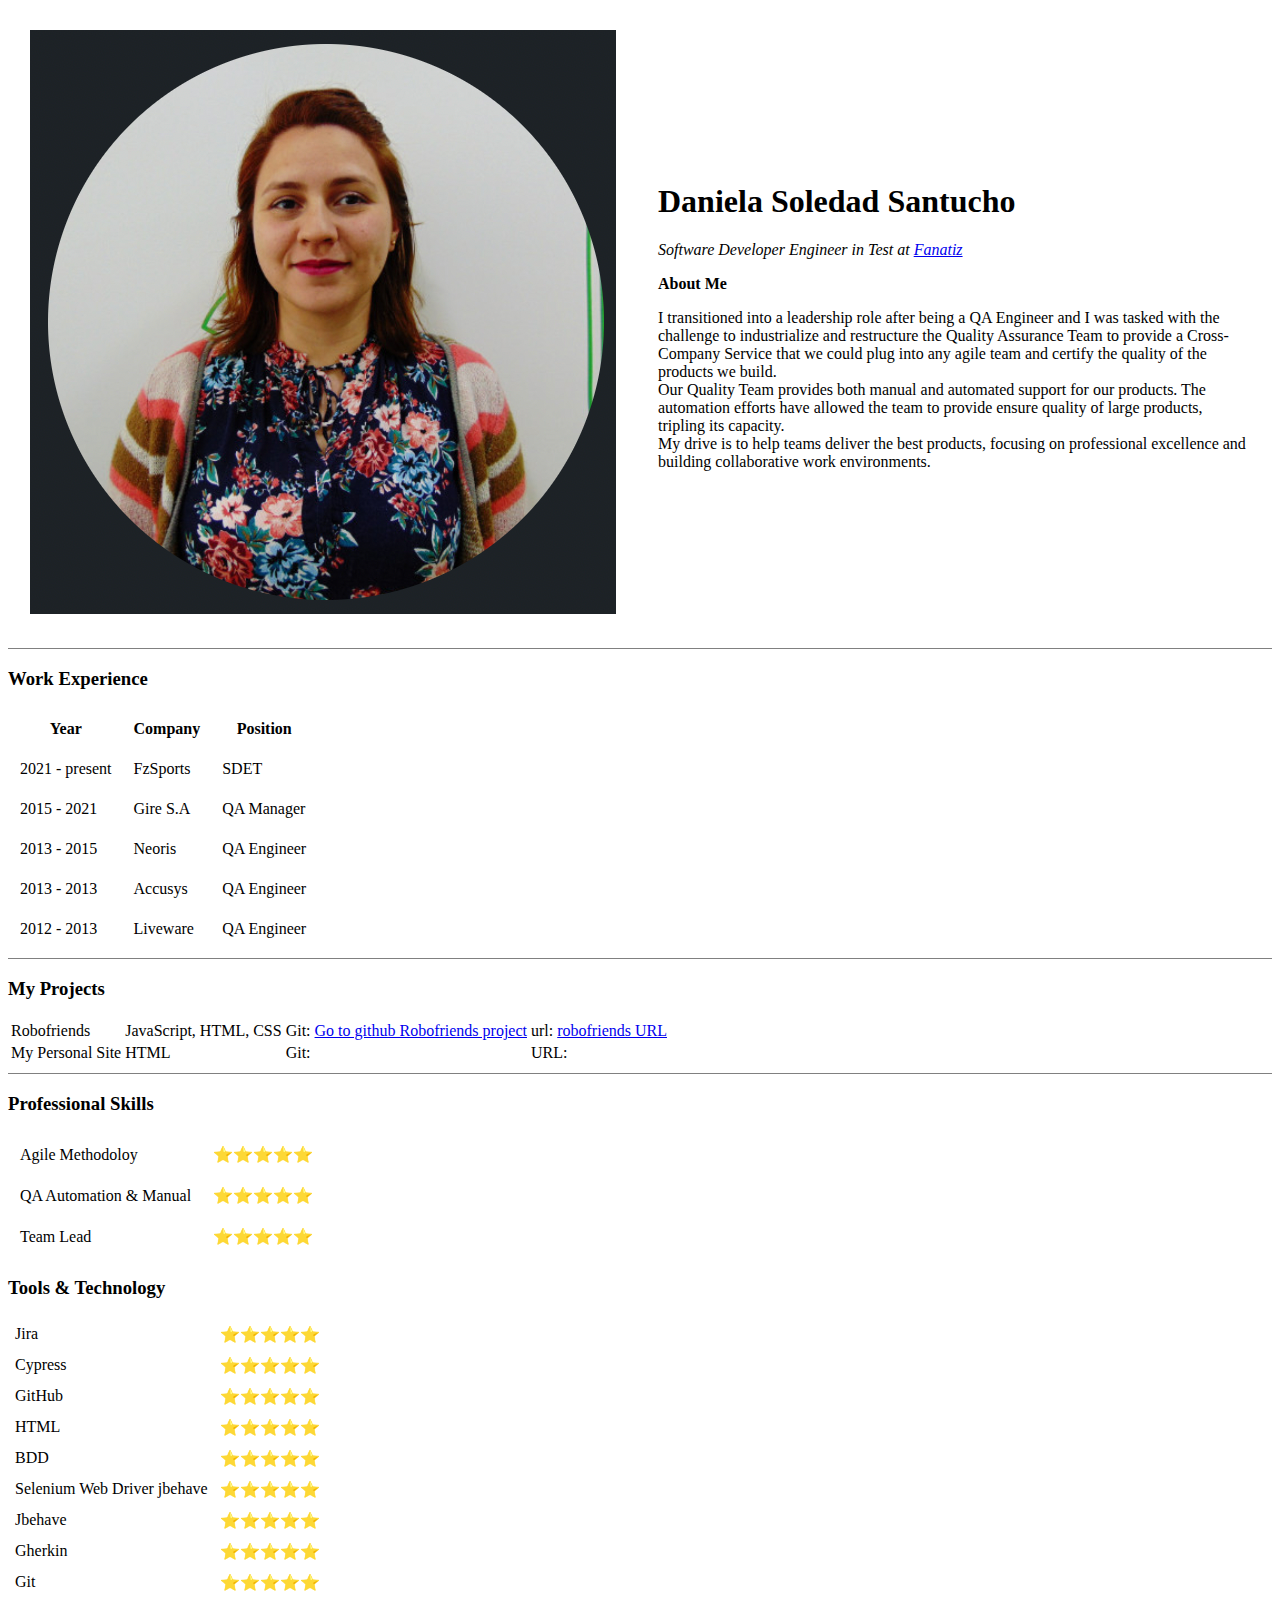
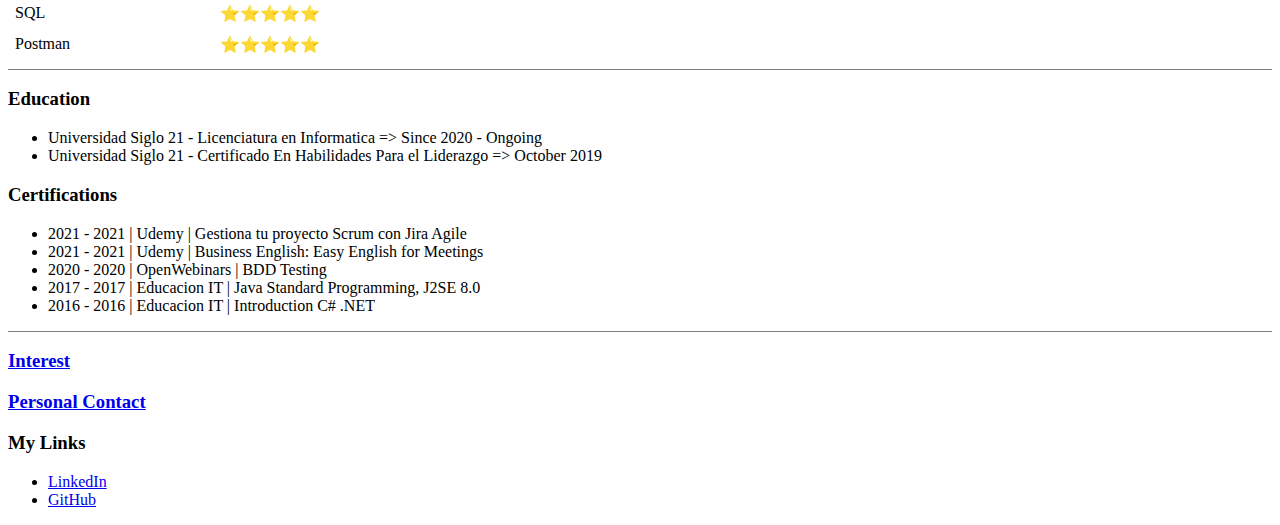
==== index.html @ 1ae699d0 "add inicial cv website files" ====
<!DOCTYPE html>
<html lang="en" dir="ltr">
<!-- this tells to the browser that everithing in between is going to be HTML code-->

<head>
  <meta charset="utf-8"> <!-- utf8 have all the simbols that you could posible use in lenguage -->
  <!--Define keywords for search engines: -->
  <meta name="keywords" content="CV, Developer, Santucho">
  <!-- Define a description of your web page: -->
  <meta name="description" content="Daniela Santucho CV">
  <!-- Define the author of a page: -->
  <meta name="author" content="Daniela Santucho">
  <!-- Setting the viewport to make your website look good on all devices: -->
  <meta name="viewport" content="width=device-width, initial-scale=1.0">

  <title> 👩🏼‍💻 Daniela Santucho CV </title>
</head>

<body>
  <table cellpadding="20">
    <tbody>
      <tr>
        <td> <img src="images/danielaPhoto.png" alt="daniela profile picture cv"></td>
        <td>
          <h1> Daniela Soledad Santucho </h1>
          <p><em>Software Developer Engineer in Test at <a href="https://fanatiz.com/">Fanatiz</a></em></p>
          <p><strong>About Me</strong></p>
          <p>I transitioned into a leadership role after being a QA Engineer and I was tasked with the challenge to industrialize and restructure the Quality Assurance Team
            to provide a Cross-Company Service that we could plug into any agile team and certify the quality of the products we build.

            <br> Our Quality Team provides both manual and automated support for our products. The automation efforts have
            allowed the team to provide ensure quality of large products, tripling its capacity.

            <br> My drive is to help teams deliver the best products, focusing on professional excellence and building
            collaborative work environments.
          </p>
        </td>
      </tr>
    </tbody>
  </table>
  <hr size="1" noshade="">
  <h3>Work Experience</h3>
  <table cellpadding="10">
    <thead>
      <tr>
        <th>Year</th>
        <th>Company</th>
        <th>Position</th>
      </tr>
    </thead>
    <tbody>
      <tr>
        <td>2021 - present</td>
        <td>FzSports</td>
        <td>SDET</td>
      </tr>
      <tr>
        <td>2015 - 2021</td>
        <td>Gire S.A</td>
        <td>QA Manager</td>
      </tr>
      <tr>
        <td>2013 - 2015</td>
        <td>Neoris</td>
        <td>QA Engineer</td>
      </tr>
      <tr>
        <td>2013 - 2013</td>
        <td>Accusys</td>
        <td>QA Engineer</td>
      </tr>
      <tr>
        <td>2012 - 2013</td>
        <td>Liveware</td>
        <td>QA Engineer</td>
      </tr>
    </tbody>
  </table>
  <hr size="1" noshade="">
  <h3>My Projects</h3>
  <table>
    <tbody>
      <tr>
        <td>Robofriends</td>
        <td>JavaScript, HTML, CSS</td>
        <td>Git: <a href="https://github.com/dsantucho/robofriends"> Go to github Robofriends project</a></td>
        <td>url: <a href="https://dsantucho.github.io/robofriends/"> robofriends URL</a></td>
      </tr>
      <tr>
        <td>My Personal Site</td>
        <td>HTML</td>
        <td>Git: </td>
        <td>URL: </td>
      </tr>
    </tbody>
  </table>
  <hr size="1" noshade="">
  <h3>Professional Skills</h3>
  <table cellpadding="10">
    <tbody>
      <tr>
        <td>Agile Methodoloy</td>
        <td>⭐️⭐️⭐️⭐️⭐️</td>
      </tr>
      <tr>
        <td>QA Automation &amp; Manual</td>
        <td>⭐️⭐️⭐️⭐️⭐️</td>
      </tr>
      <tr>
        <td>Team Lead</td>
        <td>⭐️⭐️⭐️⭐️⭐️</td>
      </tr>
    </tbody>
  </table>
  <h3>Tools &amp; Technology</h3>
  <table cellpadding="5">
    <tbody>
      <tr>
        <td>Jira</td>
        <td>⭐️⭐️⭐️⭐️⭐️</td>
      </tr>
      <tr>
        <td>Cypress</td>
        <td>⭐️⭐️⭐️⭐️⭐️</td>
      </tr>
      <tr>
        <td>GitHub</td>
        <td>⭐️⭐️⭐️⭐️⭐️</td>
      </tr>
      <tr>
        <td>HTML</td>
        <td>⭐️⭐️⭐️⭐️⭐️</td>
      </tr>
      <tr>
        <td>BDD</td>
        <td>⭐️⭐️⭐️⭐️⭐️</td>
      </tr>
      <tr>
        <td>Selenium Web Driver jbehave</td>
        <td>⭐️⭐️⭐️⭐️⭐️</td>
      </tr>
      <tr>
        <td>Jbehave</td>
        <td>⭐️⭐️⭐️⭐️⭐️</td>
      </tr>
      <tr>
        <td>Gherkin</td>
        <td>⭐️⭐️⭐️⭐️⭐️</td>
      </tr>
      <tr>
        <td>Git</td>
        <td>⭐️⭐️⭐️⭐️⭐️</td>
      </tr>
      <tr>
        <td>SQL</td>
        <td>⭐️⭐️⭐️⭐️⭐️</td>
      </tr>
      <tr>
        <td>Postman</td>
        <td>⭐️⭐️⭐️⭐️⭐️</td>
      </tr>
    </tbody>
  </table>

  <hr size="1" noshade="">
  <h3> Education </h3>
  <ul>
    <li> Universidad Siglo 21 - Licenciatura en Informatica =&gt; Since 2020 - Ongoing </li>
    <li>Universidad Siglo 21 - Certificado En Habilidades Para el Liderazgo =&gt; October 2019</li>
  </ul>
  <h3> Certifications </h3>
  <ul>
    <li>2021 - 2021 | Udemy | Gestiona tu proyecto Scrum con Jira Agile</li>
    <li>2021 - 2021 | Udemy | Business English: Easy English for Meetings</li>
    <li>2020 - 2020 | OpenWebinars | BDD Testing</li>
    <li>2017 - 2017 | Educacion IT | Java Standard Programming, J2SE 8.0 </li>
    <li>2016 - 2016 | Educacion IT | Introduction C# .NET</li>
  </ul>
  <hr size="1" noshade="">
  <h3><a href="hobbies.html">Interest</a></h3>
  <h3><a href="contactMe.html">Personal Contact</a></h3>
  <h3> My Links </h3>
  <ul>
    <li><a href="https://www.linkedin.com/in/dsantucho/">LinkedIn</a></li>
    <li><a href="https://github.com/dsantucho">GitHub</a></li>
  </ul>





</body>

</html>
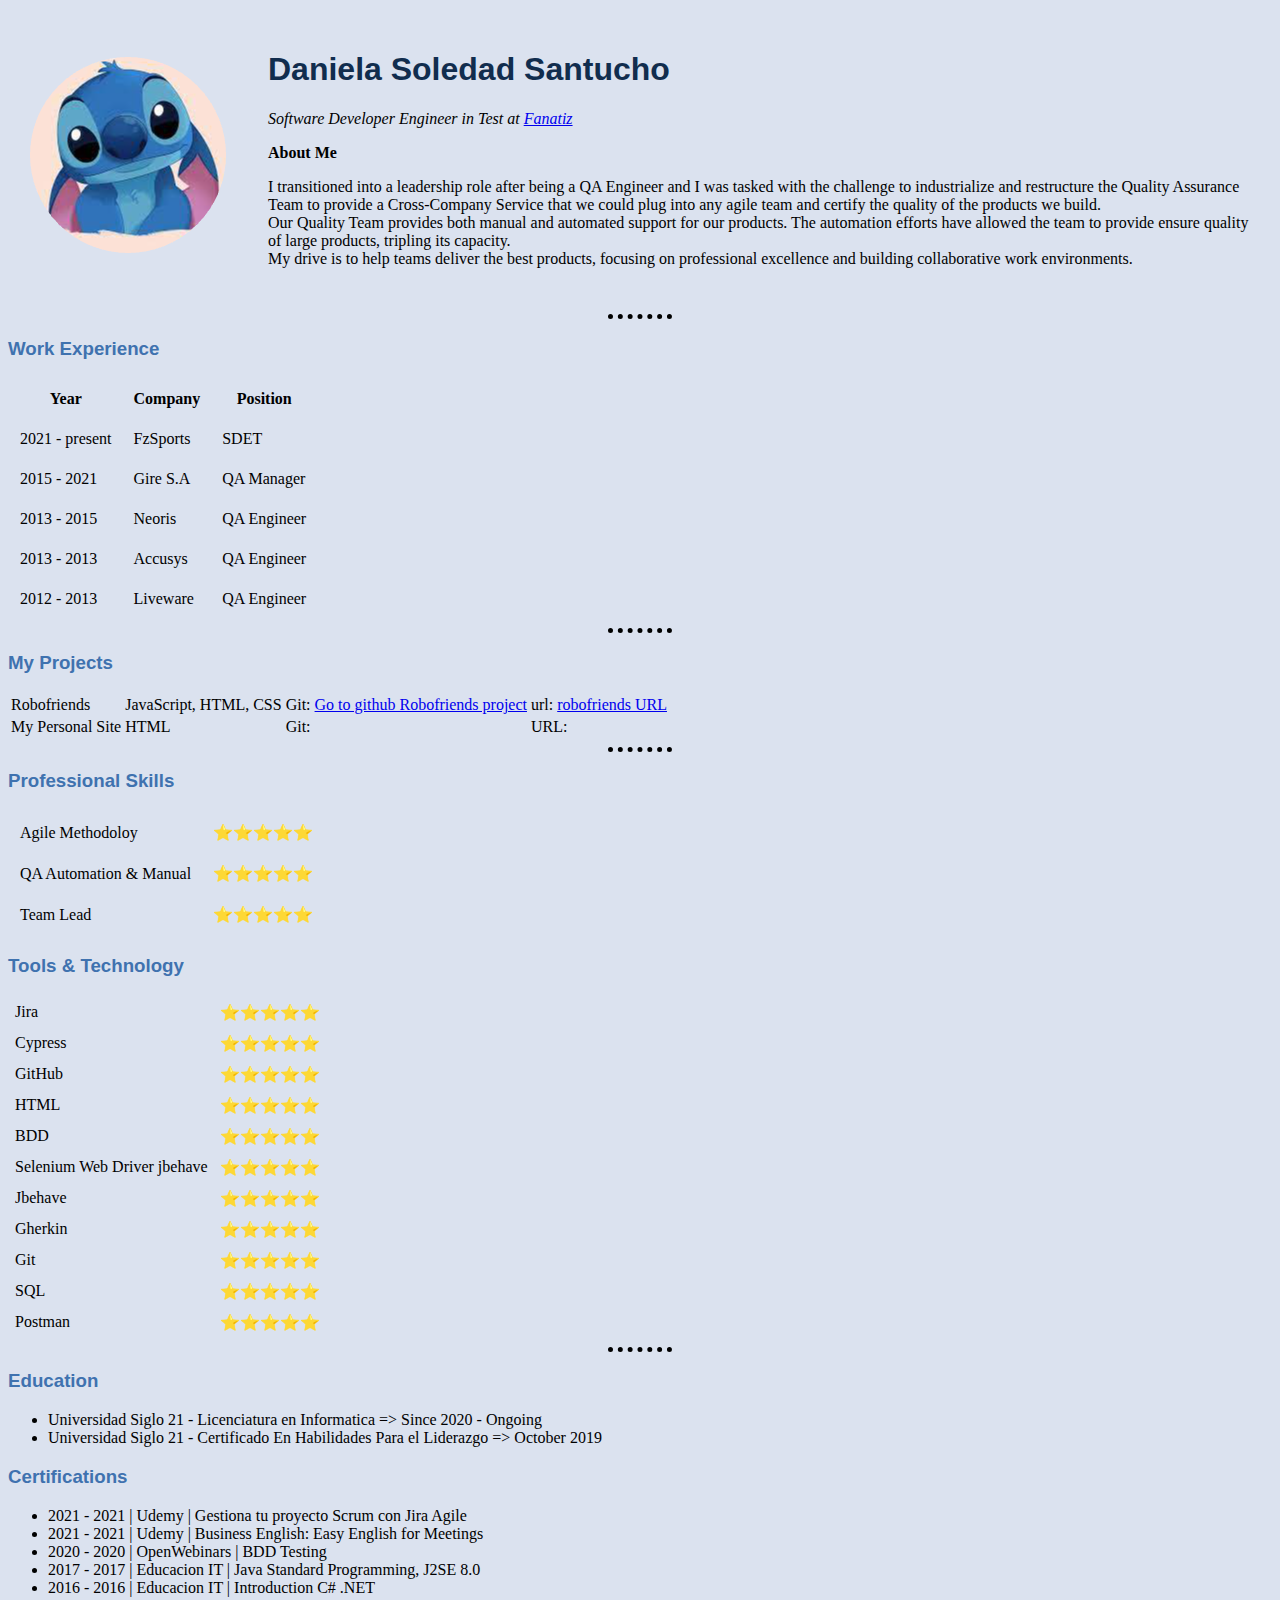
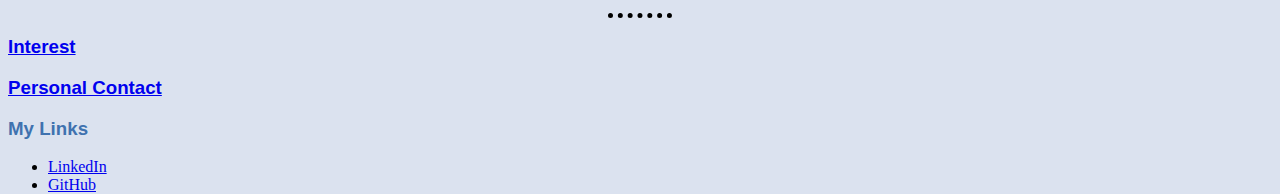
==== commit 85bf6781: "ccs" ====
--- a/index.html
+++ b/index.html
@@ -14,13 +14,15 @@
   <meta name="viewport" content="width=device-width, initial-scale=1.0">
 
   <title> 👩🏼‍💻 Daniela Santucho CV </title>
+  <link rel="stylesheet" href="css/styles.css">
+
 </head>
 
 <body>
   <table cellpadding="20">
     <tbody>
       <tr>
-        <td> <img src="images/danielaPhoto.png" alt="daniela profile picture cv"></td>
+        <td> <img class="profileImage" src="images/stitch-modified.png" alt="daniela profile picture cv"></td>
         <td>
           <h1> Daniela Soledad Santucho </h1>
           <p><em>Software Developer Engineer in Test at <a href="https://fanatiz.com/">Fanatiz</a></em></p>
--- a/css/styles.css
+++ b/css/styles.css
@@ -0,0 +1,52 @@
+/************* TAG SELECTOR *************/
+body, html {
+  background-color: #DBE2EF;
+  height: 100%;
+}
+
+hr {
+  background-color: inherit;
+  border-style: none;
+  border-top-style: dotted;
+  border-color: black;
+  border-width: 5px;
+  width: 5%;
+}
+
+h1 {
+  color: #112D4E;
+  font-family: Verdana, Helvetica, sans-serif;
+}
+
+h3 {
+  color: #3F72AF;
+  font-family: Verdana, Helvetica, sans-serif;
+}
+
+/************* CLASS SELECTOR *************/
+/* es posible tener many class osea que varios elementos contengan la misma class name y aplicarle el css */
+/* es posible que un elemento tenga 2 clases: img class = "color circulo" y eso puede especificarse por separado.
+con un css .color y otro a parte .circulo => cuando va a aplicar junta los dos */
+/*
+.nameClass { color: white;}
+*/
+.profileImage:hover {
+  background-color: gold;
+}
+
+
+
+/************* ID SELECTOR *************/
+/* 1 posible id en la solucion - no puedo tener 2 ids iguales. Son mas especificos que los tags y class*/
+/*
+#idName { color: white;}
+*/
+#workInProgress {
+  /* Full height */
+  height: 100%;
+
+  /* Center and scale the image nicely */
+  background-position: center;
+  background-repeat: no-repeat;
+  background-size: cover;
+}
